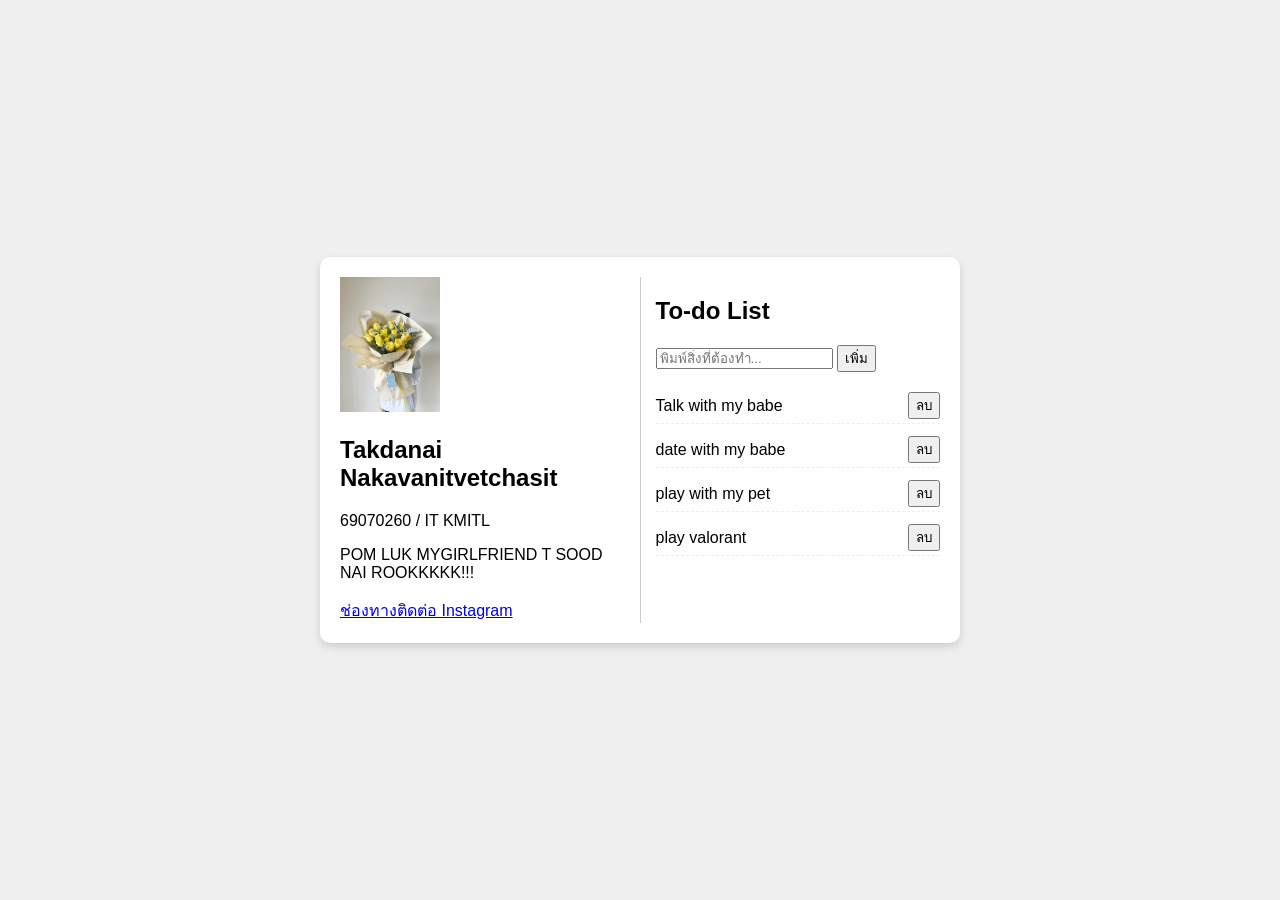
==== week14/index.html @ 4e845750 "first commit" ====
<!DOCTYPE html>
<html lang="th">
<head>
    <meta charset="UTF-8">
    <title>Profile Card & To-do List</title>
    <style>
        body {
            background-color: #f0f0f0;
            display: flex;
            justify-content: center;
            align-items: center;
            min-height: 100vh;
            margin: 0;
            font-family: sans-serif;
        }

        .card {
            background-color: #ffffff;
            border-radius: 10px;
            box-shadow: 0px 4px 10px rgba(0, 0, 0, 0.15);
            display: flex;
            padding: 20px;
            width: 600px;
        }

        .profile {
            width: 50%;
            padding-right: 15px;
        }

        .todo {
            width: 50%;
            padding-left: 15px;
            border-left: 1px solid #ccc;
        }

        ul {
            list-style: none;
            padding-left: 0;
        }

        li {
            display: flex;
            justify-content: space-between;
            align-items: center;
            margin-bottom: 8px;
            padding: 4px 0;
            border-bottom: 1px dashed #eee;
        }

        button {
            cursor: pointer;
        }
    </style>
</head>
<body>

    <div class="card">
        
        <div class="profile">
            <img src="image.png" alt="รูปโปรไฟล์" width="100">
            <h2>Takdanai Nakavanitvetchasit</h2>
            <p>69070260 / IT KMITL</p>
            <p>POM LUK MYGIRLFRIEND T SOOD NAI ROOKKKKK!!!</p>
            <a href="https://www.instagram.com/bosstakdanai/" target="_blank">ช่องทางติดต่อ Instagram</a>
        </div>

        <div class="todo">
            <h2>To-do List</h2>
            <input type="text" id="todo-input" placeholder="พิมพ์สิ่งที่ต้องทำ...">
            <button id="add-btn">เพิ่ม</button>

            <ul id="todo-list"></ul>
        </div>

    </div>

    <script src="script.js"></script>

</body>
</html>
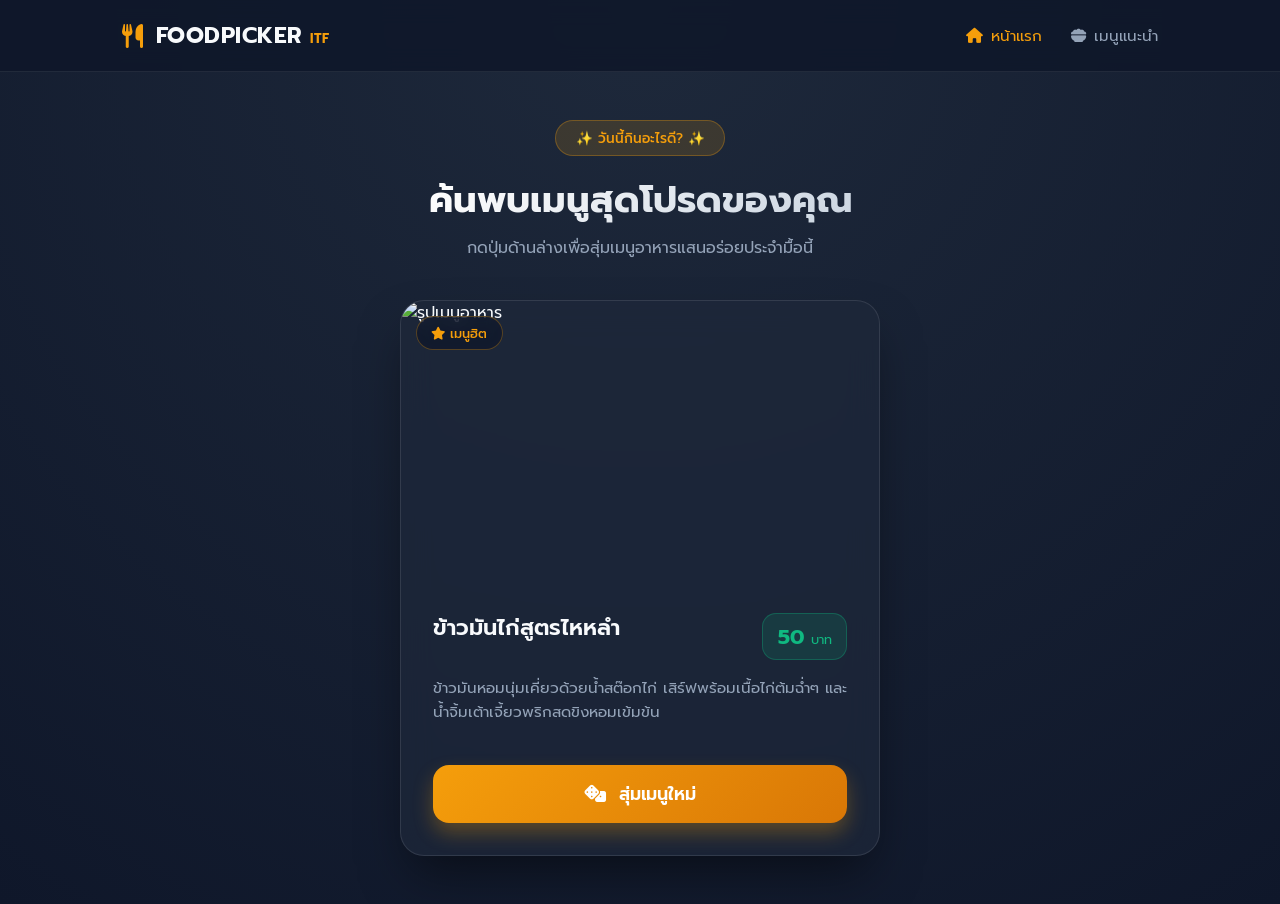
==== commit 652105b7: "aa" ====
--- a/week14/index.html
+++ b/week14/index.html
@@ -2,80 +2,64 @@
 <html lang="th">
 <head>
     <meta charset="UTF-8">
-    <title>Profile Card & To-do List</title>
-    <style>
-        body {
-            background-color: #f0f0f0;
-            display: flex;
-            justify-content: center;
-            align-items: center;
-            min-height: 100vh;
-            margin: 0;
-            font-family: sans-serif;
-        }
-
-        .card {
-            background-color: #ffffff;
-            border-radius: 10px;
-            box-shadow: 0px 4px 10px rgba(0, 0, 0, 0.15);
-            display: flex;
-            padding: 20px;
-            width: 600px;
-        }
-
-        .profile {
-            width: 50%;
-            padding-right: 15px;
-        }
-
-        .todo {
-            width: 50%;
-            padding-left: 15px;
-            border-left: 1px solid #ccc;
-        }
-
-        ul {
-            list-style: none;
-            padding-left: 0;
-        }
-
-        li {
-            display: flex;
-            justify-content: space-between;
-            align-items: center;
-            margin-bottom: 8px;
-            padding: 4px 0;
-            border-bottom: 1px dashed #eee;
-        }
-
-        button {
-            cursor: pointer;
-        }
-    </style>
+    <meta name="viewport" content="width=device-width, initial-scale=1.0">
+    <title>FOODPICKER ITF - Gourmet Menu</title>
+    <!-- Google Fonts & Font Awesome Icons -->
+    <link rel="preconnect" href="https://fonts.googleapis.com">
+    <link rel="preconnect" href="https://fonts.gstatic.com" crossorigin>
+    <link href="https://fonts.googleapis.com/css2?family=Prompt:wght@300;400;500;600;700&display=swap" rel="stylesheet">
+    <link rel="stylesheet" href="https://cdnjs.cloudflare.com/ajax/libs/font-awesome/6.5.1/css/all.min.css">
+    <link rel="stylesheet" href="style.css">
 </head>
 <body>
 
-    <div class="card">
-        
-        <div class="profile">
-            <img src="image.png" alt="รูปโปรไฟล์" width="100">
-            <h2>Takdanai Nakavanitvetchasit</h2>
-            <p>69070260 / IT KMITL</p>
-            <p>POM LUK MYGIRLFRIEND T SOOD NAI ROOKKKKK!!!</p>
-            <a href="https://www.instagram.com/bosstakdanai/" target="_blank">ช่องทางติดต่อ Instagram</a>
+    <!-- Navbar -->
+    <nav class="navbar">
+        <div class="nav-container">
+            <div class="brand">
+                <i class="fa-solid fa-utensils brand-icon"></i>
+                <span class="brand-text">FOODPICKER <small>ITF</small></span>
+            </div>
+            <ul class="nav-menu">
+                <li><a href="#" class="active"><i class="fa-solid fa-house"></i> หน้าแรก</a></li>
+                <li><a href="#"><i class="fa-solid fa-bowl-food"></i> เมนูแนะนำ</a></li>
+            </ul>
+        </div>
+    </nav>
+
+    <!-- Main Content -->
+    <main class="wrapper">
+        <div class="hero-header">
+            <span class="badge-subtitle">✨ วันนี้กินอะไรดี? ✨</span>
+            <h1>ค้นพบเมนูสุดโปรดของคุณ</h1>
+            <p>กดปุ่มด้านล่างเพื่อสุ่มเมนูอาหารแสนอร่อยประจำมื้อนี้</p>
         </div>
 
-        <div class="todo">
-            <h2>To-do List</h2>
-            <input type="text" id="todo-input" placeholder="พิมพ์สิ่งที่ต้องทำ...">
-            <button id="add-btn">เพิ่ม</button>
+        <!-- Food Display Card -->
+        <div class="food-card" id="food-card">
+            <div class="img-wrapper">
+                <span class="category-tag"><i class="fa-solid fa-star"></i> เมนูฮิต</span>
+                <img id="food-image" src="https://images.unsplash.com/photo-1562967914-608f82629710?auto=format&fit=crop&w=800&q=80" alt="รูปเมนูอาหาร">
+            </div>
 
-            <ul id="todo-list"></ul>
+            <div class="food-details">
+                <div class="title-price-row">
+                    <h2 id="food-name">ข้าวมันไก่สูตรไหหลำ</h2>
+                    <div class="price-badge">
+                        <span id="food-price">50</span> <small>บาท</small>
+                    </div>
+                </div>
+
+                <p id="food-desc">ข้าวมันหอมนุ่มเคี่ยวด้วยน้ำสต๊อกไก่ เสิร์ฟพร้อมเนื้อไก่ต้มฉ่ำๆ และน้ำจิ้มเต้าเจี้ยวพริกสดขิงหอมเข้มข้น</p>
+
+                <button id="random-btn" class="btn-random">
+                    <i class="fa-solid fa-dice"></i>
+                    <span>สุ่มเมนูใหม่</span>
+                </button>
+            </div>
         </div>
-
-    </div>
+    </main>
 
     <script src="script.js"></script>
-
 </body>
-</html>+</html>
--- a/week14/style.css
+++ b/week14/style.css
@@ -0,0 +1,261 @@
+:root {
+    --primary: #f59e0b;
+    --primary-hover: #d97706;
+    --bg-main: #0f172a;
+    --card-bg: rgba(30, 41, 59, 0.7);
+    --text-white: #f8fafc;
+    --text-muted: #94a3b8;
+    --accent-green: #10b981;
+}
+
+* {
+    margin: 0;
+    padding: 0;
+    box-sizing: border-box;
+    font-family: 'Prompt', sans-serif;
+}
+
+body {
+    background: radial-gradient(circle at top, #1e293b 0%, #0f172a 100%);
+    color: var(--text-white);
+    min-height: 100vh;
+    display: flex;
+    flex-direction: column;
+}
+
+/* Navbar */
+.navbar {
+    background: rgba(15, 23, 42, 0.85);
+    backdrop-filter: blur(12px);
+    border-bottom: 1px solid rgba(255, 255, 255, 0.08);
+    position: sticky;
+    top: 0;
+    z-index: 100;
+}
+
+.nav-container {
+    max-width: 1100px;
+    margin: 0 auto;
+    padding: 1.2rem 2rem;
+    display: flex;
+    justify-content: space-between;
+    align-items: center;
+}
+
+.brand {
+    display: flex;
+    align-items: center;
+    gap: 0.8rem;
+}
+
+.brand-icon {
+    font-size: 1.5rem;
+    color: var(--primary);
+}
+
+.brand-text {
+    font-size: 1.4rem;
+    font-weight: 700;
+    letter-spacing: 0.5px;
+}
+
+.brand-text small {
+    color: var(--primary);
+    font-size: 0.8rem;
+}
+
+.nav-menu {
+    display: flex;
+    list-style: none;
+    gap: 1.8rem;
+}
+
+.nav-menu a {
+    color: var(--text-muted);
+    text-decoration: none;
+    font-size: 0.95rem;
+    transition: all 0.3s ease;
+    display: flex;
+    align-items: center;
+    gap: 0.5rem;
+}
+
+.nav-menu a:hover, .nav-menu a.active {
+    color: var(--primary);
+}
+
+/* Wrapper & Hero */
+.wrapper {
+    max-width: 1100px;
+    margin: 0 auto;
+    padding: 3rem 1.5rem;
+    flex: 1;
+    display: flex;
+    flex-direction: column;
+    align-items: center;
+}
+
+.hero-header {
+    text-align: center;
+    margin-bottom: 2.5rem;
+}
+
+.badge-subtitle {
+    display: inline-block;
+    background: rgba(245, 158, 11, 0.15);
+    color: var(--primary);
+    padding: 0.4rem 1.2rem;
+    border-radius: 30px;
+    font-size: 0.85rem;
+    font-weight: 500;
+    margin-bottom: 1rem;
+    border: 1px solid rgba(245, 158, 11, 0.3);
+}
+
+.hero-header h1 {
+    font-size: 2.3rem;
+    font-weight: 700;
+    margin-bottom: 0.5rem;
+    background: linear-gradient(135deg, #ffffff 0%, #cbd5e1 100%);
+    -webkit-background-clip: text;
+    -webkit-text-fill-color: transparent;
+}
+
+.hero-header p {
+    color: var(--text-muted);
+    font-size: 1rem;
+}
+
+/* Card Section */
+.food-card {
+    background: var(--card-bg);
+    border: 1px solid rgba(255, 255, 255, 0.1);
+    backdrop-filter: blur(16px);
+    border-radius: 24px;
+    width: 100%;
+    max-width: 480px;
+    overflow: hidden;
+    box-shadow: 0 25px 50px -12px rgba(0, 0, 0, 0.5);
+    transition: transform 0.3s ease, box-shadow 0.3s ease;
+}
+
+.food-card:hover {
+    transform: translateY(-5px);
+    box-shadow: 0 30px 60px -10px rgba(245, 158, 11, 0.15);
+}
+
+.img-wrapper {
+    position: relative;
+    width: 100%;
+    height: 280px;
+    overflow: hidden;
+}
+
+.category-tag {
+    position: absolute;
+    top: 15px;
+    left: 15px;
+    background: rgba(15, 23, 42, 0.75);
+    backdrop-filter: blur(8px);
+    color: var(--primary);
+    padding: 0.4rem 0.9rem;
+    border-radius: 20px;
+    font-size: 0.8rem;
+    font-weight: 500;
+    z-index: 2;
+    border: 1px solid rgba(245, 158, 11, 0.3);
+}
+
+.img-wrapper img {
+    width: 100%;
+    height: 100%;
+    object-fit: cover;
+    transition: transform 0.5s ease;
+}
+
+.food-card:hover .img-wrapper img {
+    transform: scale(1.08);
+}
+
+.food-details {
+    padding: 2rem;
+}
+
+.title-price-row {
+    display: flex;
+    justify-content: space-between;
+    align-items: flex-start;
+    gap: 1rem;
+    margin-bottom: 1rem;
+}
+
+.title-price-row h2 {
+    font-size: 1.4rem;
+    font-weight: 600;
+    line-height: 1.3;
+}
+
+.price-badge {
+    background: rgba(16, 185, 129, 0.15);
+    border: 1px solid rgba(16, 185, 129, 0.3);
+    color: var(--accent-green);
+    padding: 0.4rem 0.9rem;
+    border-radius: 14px;
+    font-size: 1.3rem;
+    font-weight: 700;
+    white-space: nowrap;
+}
+
+.price-badge small {
+    font-size: 0.8rem;
+    font-weight: 400;
+}
+
+.food-details p {
+    color: var(--text-muted);
+    font-size: 0.95rem;
+    line-height: 1.6;
+    margin-bottom: 1.8rem;
+    min-height: 60px;
+}
+
+/* Button */
+.btn-random {
+    width: 100%;
+    padding: 1rem;
+    background: linear-gradient(135deg, var(--primary) 0%, var(--primary-hover) 100%);
+    border: none;
+    border-radius: 16px;
+    color: #ffffff;
+    font-size: 1.1rem;
+    font-weight: 600;
+    cursor: pointer;
+    display: flex;
+    justify-content: center;
+    align-items: center;
+    gap: 0.8rem;
+    box-shadow: 0 10px 20px rgba(245, 158, 11, 0.3);
+    transition: all 0.3s ease;
+}
+
+.btn-random:hover {
+    transform: translateY(-2px);
+    box-shadow: 0 15px 25px rgba(245, 158, 11, 0.4);
+}
+
+.btn-random:active {
+    transform: translateY(0);
+}
+
+/* Animation Classes */
+.fade-out {
+    opacity: 0;
+    transform: scale(0.98);
+    transition: all 0.2s ease-out;
+}
+
+.fade-in {
+    opacity: 1;
+    transform: scale(1);
+    transition: all 0.3s ease-in;
+}
